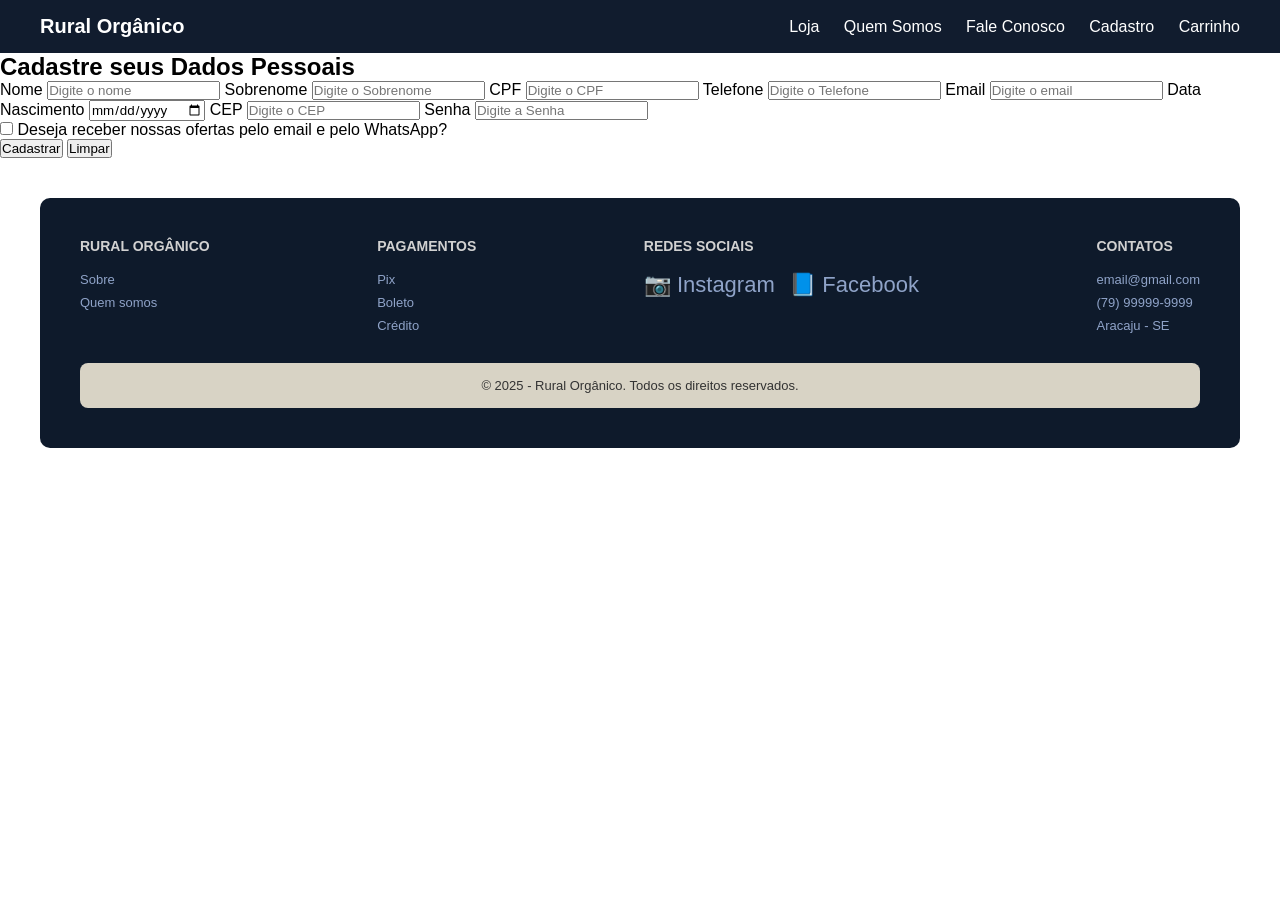
==== Html/cadastro.html @ fc61fcd6 "Add files via upload" ====
<!DOCTYPE html>
<html lang="en">
<head>
    <meta charset="UTF-8">
    <meta name="viewport" content="width=device-width, initial-scale=1.0">
    <link rel="stylesheet" href="/Loja Virtual/Css/style.css">
    <title>Cadastro</title>
</head>
<body>
    <header class="topo">
    <div class="logo">Rural Orgânico</div>

    <nav class="menu">
      <a href="/Loja Virtual/Html/index.html">Loja</a>
      <a href="#">Quem Somos</a>
      <a href="#">Fale Conosco</a>
      <a href="/Loja Virtual/Html/cadastro.html">Cadastro</a>
      <a href="/Loja Virtual/Html/carrinho.html">Carrinho</a>
    </nav>
    </header> 

  <section class="titulo-cadastro">
    <h2>Cadastre seus Dados Pessoais</h2>
</section>

<section class="form-container">
    <form class="form-cadastro">

        <label>Nome</label>
        <input type="text" placeholder="Digite o nome" required>

        <label>Sobrenome</label>
        <input type="text" placeholder="Digite o Sobrenome" required>

        <label>CPF</label>
        <input type="text" placeholder="Digite o CPF" required>

        <label>Telefone</label>
        <input type="text" placeholder="Digite o Telefone" required>

        <label>Email</label>
        <input type="email" placeholder="Digite o email" required>

        <label>Data Nascimento</label>
        <input type="date">

        <label>CEP</label>
        <input type="text" placeholder="Digite o CEP" required>

        <label>Senha</label>
        <input type="password" placeholder="Digite a Senha" required>

        <div class="checkbox">
            <input type="checkbox" id="ofertas">
            <label for="ofertas">Deseja receber nossas ofertas pelo email e pelo WhatsApp?</label>
        </div>

        <div class="botoes">
            <button type="submit" class="btn-cadastrar">Cadastrar</button>
            <button type="reset" class="btn-limpar">Limpar</button>
        </div>

    </form>
</section>


<footer class="footer">

  <div class="footer-content">


    <div class="footer-col">
      <h3>RURAL ORGÂNICO</h3>
      <a href="#">Sobre</a>
      <a href="#">Quem somos</a>
    </div>

    <div class="footer-col">
      <h3>PAGAMENTOS</h3>
      <a href="79996221448">Pix</a>
      <a href="#">Boleto</a>
      <a href="#">Crédito</a>
    </div>

    <div class="footer-col">
      <h3>REDES SOCIAIS</h3>
      <div class="social">
        <a href="#">📷 Instagram</a>
        <a href="#">📘 Facebook</a>
      </div>
    </div>

    <div class="footer-col">
      <h3>CONTATOS</h3>
      <p> email@gmail.com</p>
      <p> (79) 99999-9999</p>
      <p> Aracaju - SE</p>
    </div>

  </div>

  <div class="footer-bottom">
    © 2025 - Rural Orgânico. Todos os direitos reservados.
  </div>

</footer>

</body>
</html>
---- Loja Virtual/Css/style.css ----
* {
  margin: 0;
  padding: 0;
  box-sizing: border-box;
  font-family: Arial, sans-serif;
}

.topo {
  background-color: #111c2e;
  color: white;
  display: flex;
  justify-content: space-between;
  align-items: center;
  padding: 15px 40px;
}

.logo {
  font-size: 20px;
  font-weight: bold;
}

.menu a {
  color: white;
  text-decoration: none;
  margin-left: 20px;
}

.menu a:hover {
  color: orange;
}

.categorias {
  background-color: #6c757d;
  padding: 10px;
  display: flex;
  gap: 10px;
  flex-wrap: wrap;
}

.categorias button {
  background: transparent;
  border: none;
  color: white;
  padding: 8px 12px;
  cursor: pointer;
}

.categorias button:hover {
  background-color: #495057;
  border-radius: 5px;
}

.ativo {
  background-color: #343a40 !important;
  border-radius: 5px;
}

.pesquisa {
  background-color: #e7e3d8;
  padding: 30px;
}

.pesquisa input {
  padding: 10px;
  width: 300px;
  margin-right: 10px;
}

.pesquisa button {
  padding: 10px 20px;
  background-color: #111c2e;
  color: white;
  border: none;
  cursor: pointer;
}


.container {
    display: grid;
    grid-template-columns: repeat(auto-fit, minmax(220px, 1fr));
    gap: 20px;
    padding: 20px;
}

.card {
    background: white;
    padding: 15px;
    border-radius: 10px;
    box-shadow: 0 4px 8px rgba(0,0,0,0.1);
    transition: 0.3s;
}

.card:hover {
    transform: scale(1.03);
}

.card img {
    width: 100%;
    height: 150px;
    object-fit: cover;
    border-radius: 8px;
}

.preco {
    font-weight: bold;
    color: green;
    margin: 8px 0;
}

.footer {
  background-color: #0e1a2b;
  color: white;
  padding: 40px;
  border-radius: 10px;
  margin: 40px;
}

.footer-content {
  display: flex;
  justify-content: space-between;
  flex-wrap: wrap;
}

.footer-col {
  display: flex;
  flex-direction: column;
  gap: 8px;
}

.footer-col h3 {
  font-size: 14px;
  margin-bottom: 10px;
  color: #d1d1d1;
}

.footer-col a {
  text-decoration: none;
  color: #8fa3c8;
  font-size: 13px;
}

.footer-col a:hover {
  color: white;
}

.footer-col p {
  font-size: 13px;
  color: #8fa3c8;
}

.social a {
  font-size: 22px;
  margin-right: 10px;
  text-decoration: none;
}

.footer-bottom {
  background-color: #d8d3c5;
  color: #333;
  text-align: center;
  padding: 15px;
  margin-top: 30px;
  border-radius: 8px;
  font-size: 13px;
}
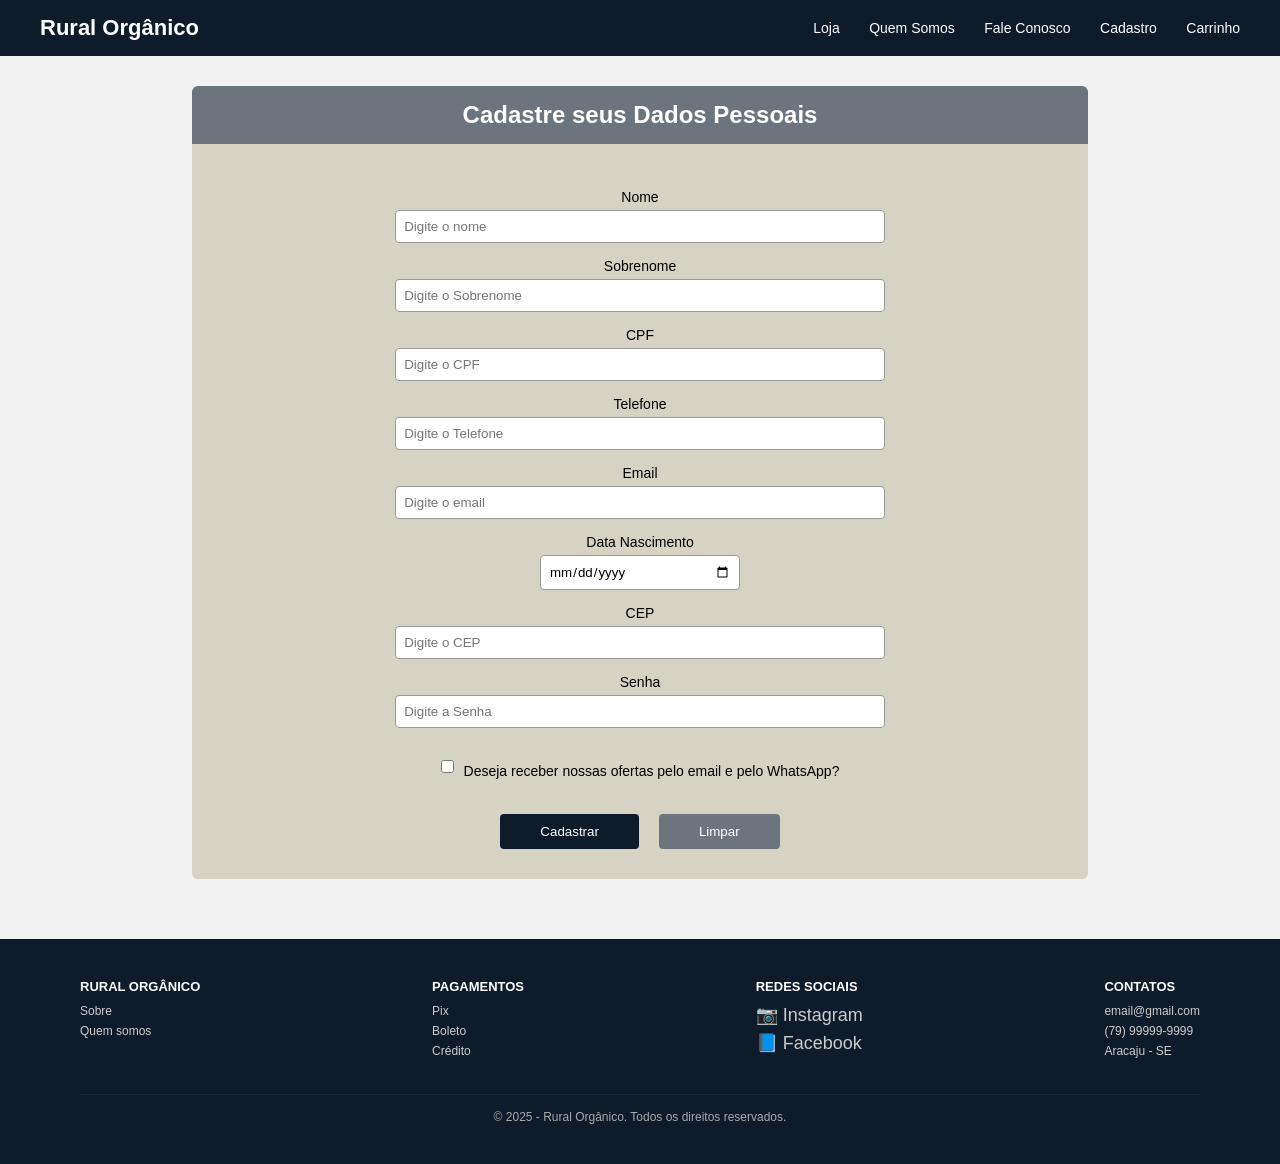
==== commit fd853a0d: "indo pro carrinho carrinho começo, eu devo por o localStorage e fazer o carrinho" ====
--- a/Html/cadastro.html
+++ b/Html/cadastro.html
@@ -3,7 +3,7 @@
 <head>
     <meta charset="UTF-8">
     <meta name="viewport" content="width=device-width, initial-scale=1.0">
-    <link rel="stylesheet" href="/Loja Virtual/Css/style.css">
+    <link rel="stylesheet" href="/Css/style.css">
     <title>Cadastro</title>
 </head>
 <body>
--- a/Css/style.css
+++ b/Css/style.css
@@ -0,0 +1,387 @@
+* {
+    margin: 0;
+    padding: 0;
+    box-sizing: border-box;
+    font-family: Arial, Helvetica, sans-serif;
+}
+
+body {
+    background-color: #f2f2f2;
+}
+
+.topo {
+    background-color: #0d1b2a;
+    color: white;
+    display: flex;
+    justify-content: space-between;
+    align-items: center;
+    padding: 15px 40px;
+}
+
+.logo {
+    font-size: 22px;
+    font-weight: bold;
+}
+
+.menu a {
+    color: white;
+    text-decoration: none;
+    margin-left: 25px;
+    font-size: 14px;
+}
+
+.categorias {
+    background-color: #8d99ae;
+    padding: 15px 80px;
+    display: flex;
+    flex-wrap: wrap;
+    gap: 12px;
+}
+
+.categorias button {
+    background-color: transparent;
+    border: none;
+    color: white;
+    font-size: 13px;
+    cursor: pointer;
+    padding: 8px 14px;
+    border-radius: 6px;
+    transition: 0.3s ease;
+}
+
+
+.categorias button:hover {
+    background-color: #0d1b2a;
+}
+
+.categorias button.ativo {
+    background-color: #0d1b2a;
+}
+
+.pesquisa {
+    background-color: #d6d2c4;
+    padding: 40px 0;
+    display: flex;
+    flex-direction: column;
+    align-items: center;
+}
+
+.pesquisa form {
+    display: flex;
+    gap: 10px;
+    margin-top: 10px;
+}
+
+.pesquisa h3 {
+    margin-bottom: 10px;
+    font-size: 15px;
+}
+
+.pesquisa input {
+    width: 500px;
+    max-width: 90%;
+    padding: 10px;
+    border: 1px solid #999;
+    border-radius: 4px;
+}
+
+.pesquisa button {
+    padding: 10px 20px;
+    border: none;
+    background-color: #0d1b2a;
+    color: white;
+    border-radius: 4px;
+    margin-left: 10px;
+}
+
+.produtos {
+    display: grid;
+    grid-template-columns: repeat(auto-fit, minmax(220px, 1fr));
+    gap: 30px;
+    padding: 60px 80px;
+}
+
+.card {
+    background-color: white;
+    padding: 35px 25px;
+    border-radius: 8px;
+    transition: 0.3s ease;
+    display: flex;
+    flex-direction: column;
+    align-items: center;
+}
+
+.card:hover {
+    transform: translateY(-5px);
+    box-shadow: 0 8px 20px rgba(0,0,0,0.08);
+}
+
+.card img {
+    width: 120px;
+    height: 120px;
+    object-fit: contain;
+    display: block;
+    margin: 0 auto 15px;
+}
+
+.card-img-container {
+    display: flex;
+    justify-content: center;
+    align-items: center;
+    margin-bottom: 15px;
+}
+
+.card-img-container img {
+    width: 120px;
+    height: 120px;
+    object-fit: contain;
+}
+
+.card-titulo {
+    font-size: 14px;
+    margin-bottom: 5px;
+}
+
+.card-descricao {
+    font-size: 12px;
+    color: #555;
+    margin-bottom: 10px;
+}
+
+.card-preco {
+    font-size: 16px;
+    font-weight: bold;
+    color: #0d1b2a;
+}
+
+.card-botao {
+    background-color: #0d1b2a;
+    color: white;
+    border: none;
+    padding: 10px 25px;
+    font-size: 13px;
+    border-radius: 4px;
+    cursor: pointer;
+    transition: 0.3s ease;
+}
+
+.card-botao:hover {
+    background-color: #1b263b;
+    transform: scale(1.05);
+}
+
+.footer {
+    background-color: #0d1b2a;
+    color: white;
+    padding: 40px 80px;
+}
+
+.footer-content {
+    display: flex;
+    justify-content: space-between;
+    flex-wrap: wrap;
+    margin-bottom: 30px;
+}
+
+.footer-col h3 {
+    font-size: 13px;
+    margin-bottom: 10px;
+}
+
+.footer-col a,
+.footer-col p {
+    display: block;
+    font-size: 12px;
+    margin-bottom: 6px;
+    color: #ccc;
+    text-decoration: none;
+}
+
+.social a {
+    font-size: 18px;
+    margin-right: 10px;
+}
+
+.footer-bottom {
+    text-align: center;
+    font-size: 12px;
+    color: #aaa;
+    border-top: 1px solid #1b263b;
+    padding-top: 15px;
+}
+
+.titulo-cadastro {
+    background-color: #6c757d;
+    color: white;
+    text-align: center;
+    padding: 15px;
+    margin: 30px auto 0;
+    width: 70%;
+    border-radius: 6px 6px 0 0;
+}
+
+.form-container {
+    display: flex;
+    justify-content: center;
+    margin-bottom: 60px;
+}
+
+.form-cadastro {
+    background-color: #d6d2c4;
+    padding: 30px 40px;
+    width: 70%;
+    border-radius: 0 0 6px 6px;
+    display: flex;
+    flex-direction: column;
+    align-items: center;
+}
+
+.form-cadastro label {
+    font-size: 14px;
+    margin-top: 15px;
+    margin-bottom: 5px;
+}
+
+.form-cadastro input {
+    padding: 8px;
+    border-radius: 4px;
+    border: 1px solid #999;
+    width: 60%;
+}
+
+.form-cadastro input[type="date"] {
+    width: 200px;
+}
+
+.checkbox {
+    display: flex;
+    align-items: center;
+    margin-top: 20px;
+}
+
+.checkbox input {
+    width: auto;
+    margin-right: 10px;
+}
+
+.botoes {
+    display: flex;
+    gap: 20px;
+    margin-top: 30px;
+}
+
+.btn-cadastrar {
+    background-color: #0d1b2a;
+    color: white;
+    border: none;
+    padding: 10px 40px;
+    border-radius: 4px;
+}
+
+.btn-limpar {
+    background-color: #6c757d;
+    color: white;
+    border: none;
+    padding: 10px 40px;
+    border-radius: 4px;
+}
+
+.titulo-carrinho {
+    background-color: #6c757d;
+    color: white;
+    text-align: center;
+    padding: 15px;
+    margin: 30px auto 0;
+    width: 70%;
+    border-radius: 6px;
+}
+
+.carrinho-container {
+    display: flex;
+    justify-content: center;
+    gap: 40px;
+    padding: 40px 80px;
+}
+
+.lista-produtos {
+    width: 55%;
+}
+
+.item {
+    display: flex;
+    justify-content: space-between;
+    align-items: center;
+    padding: 20px 0;
+    border-bottom: 1px solid #ccc;
+}
+
+.produto-info h3 {
+    font-size: 14px;
+}
+
+.produto-info p {
+    font-size: 12px;
+    color: #555;
+}
+
+.item input {
+    width: 50px;
+    padding: 5px;
+}
+
+.resumo {
+    width: 25%;
+    background-color: #d6d2c4;
+    padding: 20px;
+    border-radius: 6px;
+}
+
+.resumo-box {
+    background-color: white;
+    padding: 10px;
+    margin-bottom: 15px;
+    border-radius: 4px;
+}
+
+.resumo-box h4 {
+    font-size: 12px;
+    margin-bottom: 5px;
+}
+
+.resumo-box p {
+    font-weight: bold;
+}
+
+.resumo-box input[type="text"] {
+    width: 100%;
+    padding: 5px;
+}
+
+.resumo-box label {
+    display: block;
+    font-size: 12px;
+}
+
+.btn-finalizar {
+    width: 100%;
+    padding: 10px;
+    background-color: #6c757d;
+    color: white;
+    border: none;
+    margin-top: 10px;
+}
+
+.btn-continuar {
+    width: 100%;
+    padding: 10px;
+    background-color: #0d1b2a;
+    color: white;
+    border: none;
+    margin-top: 10px;
+}
+
+.item img {
+    max-width: 60px;
+    max-height: 60px;
+    height: auto;
+}
